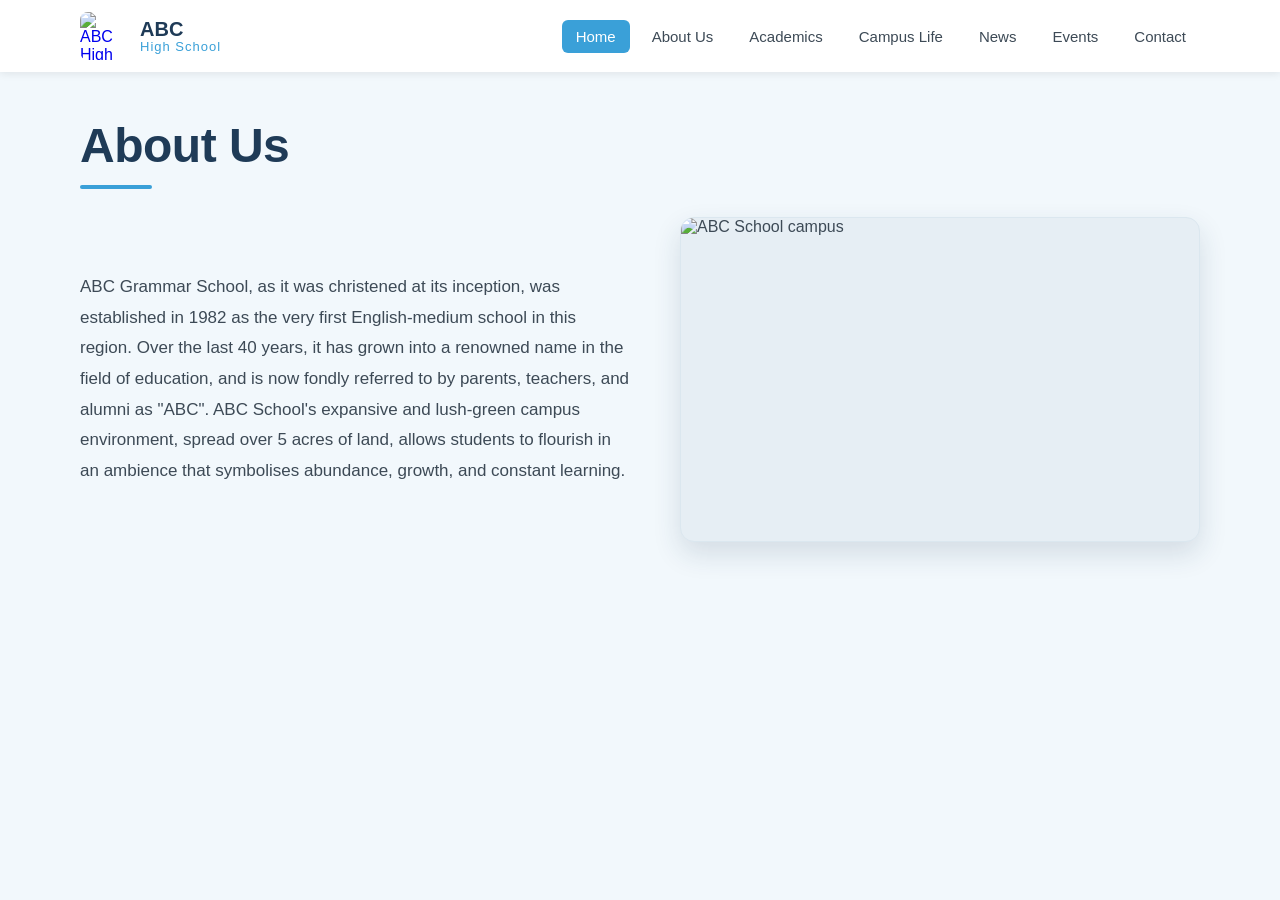
==== index.html @ cd7b048c "Add files via upload" ====
<!DOCTYPE html>
<html lang="en">
<head>
<meta charset="UTF-8">
<meta name="viewport" content="width=device-width, initial-scale=1.0">
<title>ABC High School — About Us</title>
<style>
  :root {
    --primary: #3aa0d8;
    --primary-dark: #2b86ba;
    --navy: #1f3b57;
    --text: #3d4a56;
    --muted: #5b6b7a;
    --bg: #ffffff;
    --page-bg: #f2f8fc;
    --line: #dbe7ef;
    --max-width: 1200px;
  }

  * { margin: 0; padding: 0; box-sizing: border-box; }

  body {
    font-family: "Segoe UI", Arial, sans-serif;
    background: var(--page-bg);
    color: var(--text);
  }

  /* ===== NAV BAR ===== */
  .navbar {
    display: flex;
    align-items: center;
    justify-content: space-between;
    gap: 24px;
    background: var(--bg);
    padding: 12px max(40px, calc((100vw - var(--max-width))/2 + 40px));
    box-shadow: 0 2px 8px rgba(0, 0, 0, 0.08);
    position: sticky;
    top: 0;
    z-index: 100;
  }

  .logo {
    display: flex;
    align-items: center;
    gap: 12px;
    text-decoration: none;
    flex-shrink: 0;
  }

  .logo-img {
    width: 48px;
    height: 48px;
    object-fit: contain;
    border-radius: 8px;
    display: block;
  }

  .logo-text {
    font-size: 20px;
    font-weight: 700;
    color: var(--navy);
    line-height: 1.1;
  }
  .logo-text span {
    color: var(--primary);
    display: block;
    font-size: 13px;
    font-weight: 500;
    letter-spacing: 1px;
  }

  .nav-links {
    display: flex;
    align-items: center;
    gap: 8px;
    list-style: none;
  }

  .nav-links a {
    display: block;
    padding: 8px 14px;
    text-decoration: none;
    color: var(--text);
    font-size: 15px;
    font-weight: 500;
    border-radius: 6px;
    transition: background 0.2s, color 0.2s;
    white-space: nowrap;
  }

  .nav-links a:hover {
    background: #e6f4fb;
    color: var(--primary-dark);
  }

  .nav-links a.active {
    color: #fff;
    background: var(--primary);
  }

  .menu-toggle {
    display: none;
    flex-direction: column;
    gap: 5px;
    background: none;
    border: none;
    cursor: pointer;
    padding: 6px;
  }
  .menu-toggle span {
    width: 24px;
    height: 3px;
    background: var(--navy);
    border-radius: 2px;
    display: block;
  }

  /* ===== PAGE CONTENT - perfectly aligned ===== */
  .page-wrap {
    max-width: var(--max-width);
    margin: 0 auto;
    padding: 48px 40px 64px;
  }

  .page-title {
    font-size: 48px;
    line-height: 1.1;
    font-weight: 800;
    color: var(--navy);
    letter-spacing: -0.5px;
    margin: 0;
  }
  .page-title::after {
    content: "";
    display: block;
    width: 72px;
    height: 4px;
    border-radius: 4px;
    background: var(--primary);
    margin-top: 12px;
  }

  .about-section {
    display: flex;
    align-items: center;
    gap: 48px;
    margin-top: 28px;
  }

  .about-text {
    flex: 1 1 0;
    min-width: 0;
    font-size: 17px;
    line-height: 1.8;
    font-weight: 400;
    color: var(--text);
  }

  .about-image {
    width: 100%;
    max-width: 520px;
    flex: 0 1 520px;
    aspect-ratio: 16 / 10;
    height: auto;
    object-fit: cover;
    border-radius: 14px;
    border: 1px solid var(--line);
    box-shadow: 0 12px 28px rgba(31, 59, 87, 0.14);
    display: block;
    background: #e6eef4;
  }

  @media (max-width: 900px) {
    .page-wrap { padding: 32px 20px 48px; }
    .page-title { font-size: 36px; }
    .about-section { flex-direction: column; align-items: stretch; gap: 24px; }
    .about-image { max-width: 100%; flex-basis: auto; }
  }

  @media (max-width: 820px) {
    .navbar { padding: 12px 20px; }
    .menu-toggle { display: flex; }
    .nav-links {
      display: none;
      position: absolute;
      top: 100%;
      left: 0;
      right: 0;
      flex-direction: column;
      align-items: stretch;
      background: var(--bg);
      box-shadow: 0 4px 12px rgba(0, 0, 0, 0.1);
      padding: 10px 20px 16px;
    }
    .nav-links.open { display: flex; }
  }
</style>
</head>
<body>

<nav class="navbar">
  <a href="#" class="logo">
    <img src="278612667_105606472132441_2591856225863751013_n.jpg" alt="ABC High School logo" class="logo-img">
    <div class="logo-text">ABC <span>High School</span></div>
  </a>

  <button class="menu-toggle" aria-label="Toggle menu" onclick="document.querySelector('.nav-links').classList.toggle('open')">
    <span></span><span></span><span></span>
  </button>

  <ul class="nav-links">
    <li><a href="#" class="active">Home</a></li>
    <li><a href="#">About Us</a></li>
    <li><a href="#">Academics</a></li>
    <li><a href="#">Campus Life</a></li>
    <li><a href="#">News</a></li>
    <li><a href="#">Events</a></li>
    <li><a href="#">Contact</a></li>
  </ul>
</nav>

<main class="page-wrap">
  <h1 class="page-title">About Us</h1>

  <div class="about-section">
    <p class="about-text">
      ABC Grammar School, as it was christened at its inception, was established in 1982 as the very first
      English-medium school in this region. Over the last 40 years, it has grown into a renowned name in the
      field of education, and is now fondly referred to by parents, teachers, and alumni as "ABC".
      ABC School's expansive and lush-green campus environment, spread over 5 acres of land, allows students
      to flourish in an ambience that symbolises abundance, growth, and constant learning.
    </p>
    <img src="https://abchighschool.com/public/uploads/pages/1684751693_3e8fefe868b425805ef9.jpeg" alt="ABC School campus" class="about-image">
  </div>
</main>

</body>
</html>
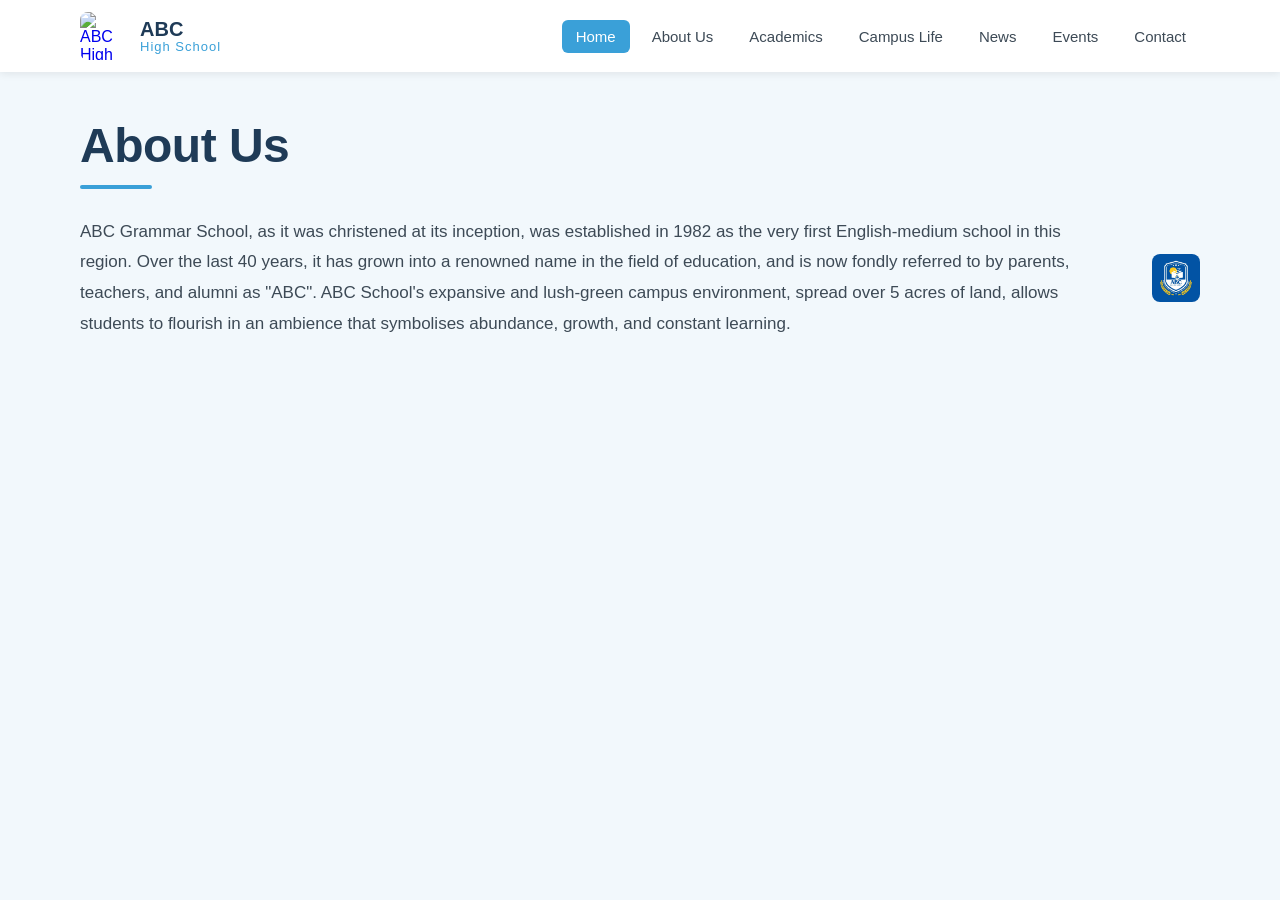
==== commit 1bcac0a3: "Add files via upload" ====
--- a/index.html
+++ b/index.html
@@ -230,7 +230,7 @@
       ABC School's expansive and lush-green campus environment, spread over 5 acres of land, allows students
       to flourish in an ambience that symbolises abundance, growth, and constant learning.
     </p>
-    <img src="https://abchighschool.com/public/uploads/pages/1684751693_3e8fefe868b425805ef9.jpeg" alt="ABC School campus" class="about-image">
+    <img src="School_img.jpg" alt="ABC High School logo" class="logo-img">
   </div>
 </main>
 
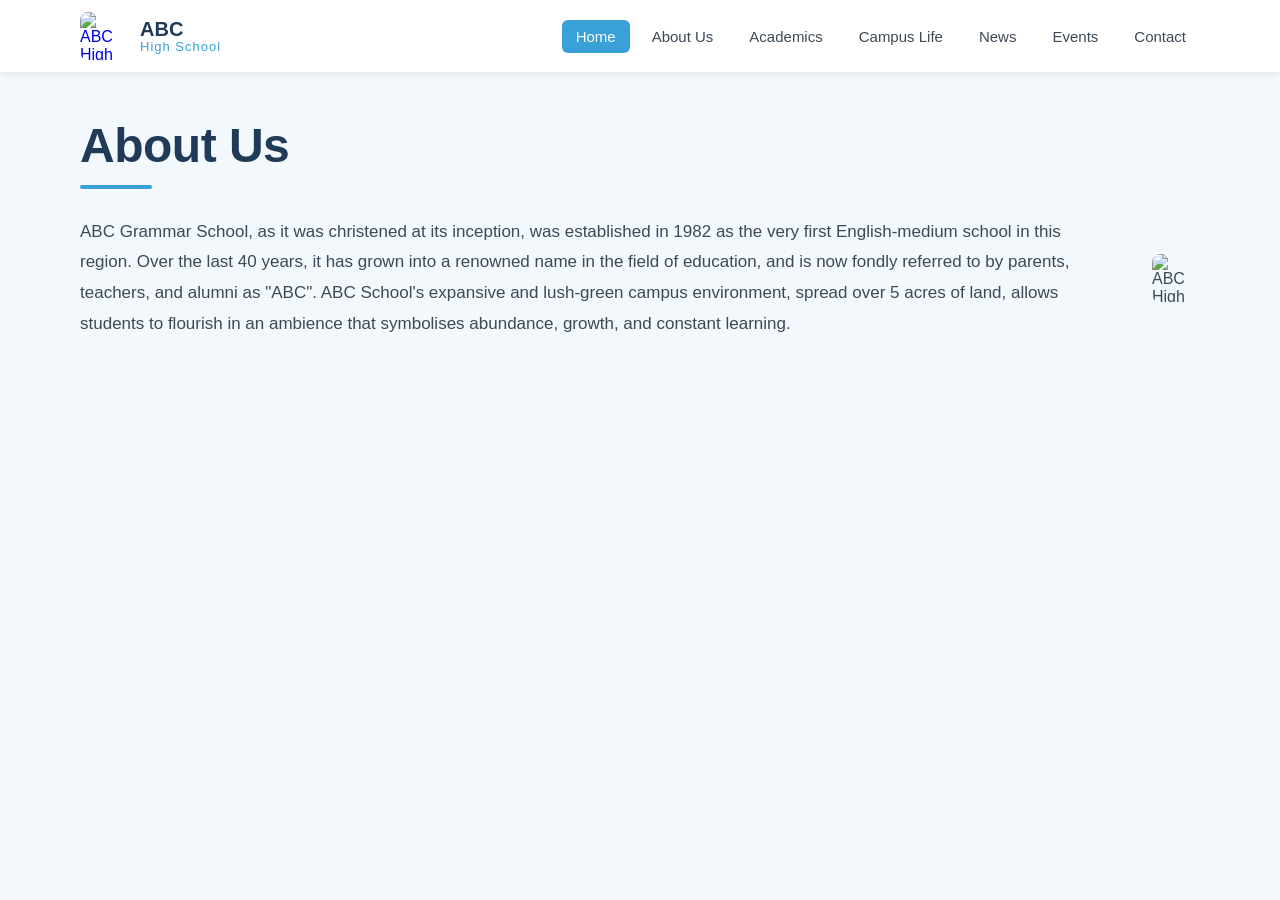
==== commit 748a1607: "Update index.html" ====
--- a/index.html
+++ b/index.html
@@ -230,9 +230,9 @@
       ABC School's expansive and lush-green campus environment, spread over 5 acres of land, allows students
       to flourish in an ambience that symbolises abundance, growth, and constant learning.
     </p>
-    <img src="School_img.jpg" alt="ABC High School logo" class="logo-img">
+    <img src="https://github.com/ELURINARENDRA/School-Website/blob/main/School_img.jpg" alt="ABC High School logo" class="logo-img">
   </div>
 </main>
 
 </body>
-</html>+</html>
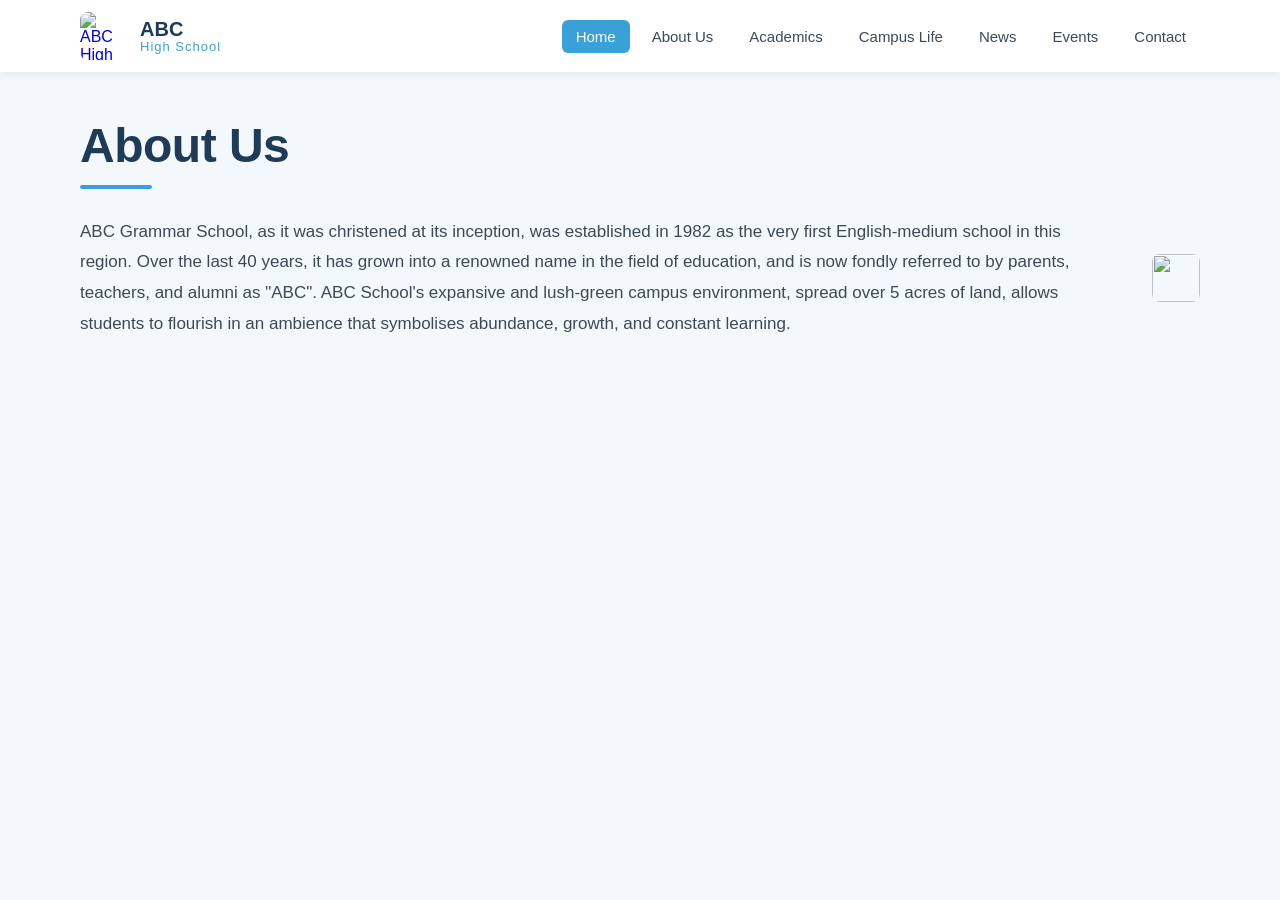
==== commit 92f0b627: "Update index.html" ====
--- a/index.html
+++ b/index.html
@@ -230,7 +230,7 @@
       ABC School's expansive and lush-green campus environment, spread over 5 acres of land, allows students
       to flourish in an ambience that symbolises abundance, growth, and constant learning.
     </p>
-    <img src="https://github.com/ELURINARENDRA/School-Website/blob/main/School_img.jpg" alt="ABC High School logo" class="logo-img">
+     <img src="https://raw.githubusercontent.com/ELURINARENDRA/School-Website/main/School_img.jpg" class="logo-img">
   </div>
 </main>
 
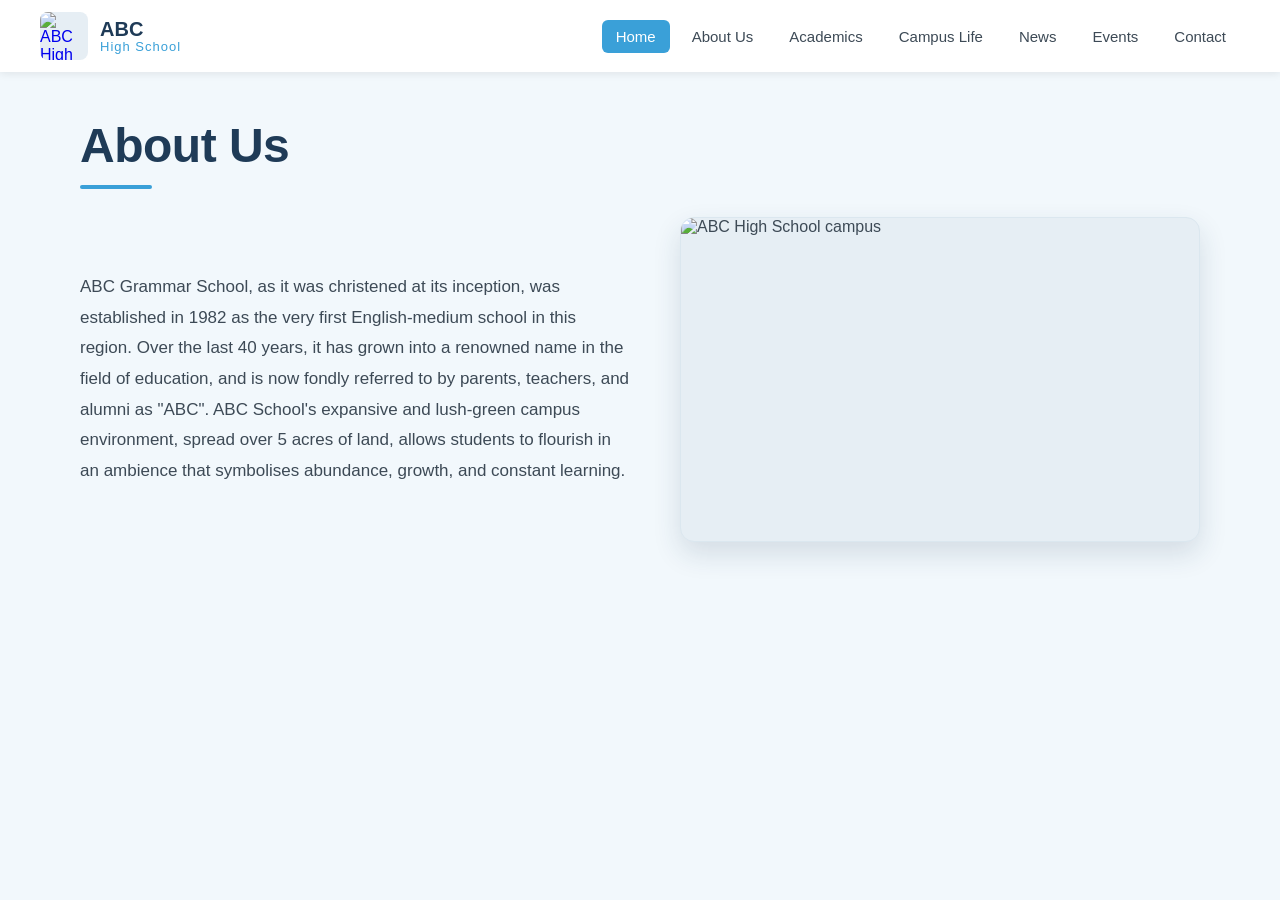
==== commit 7dd593c1: "Update index.html" ====
--- a/index.html
+++ b/index.html
@@ -32,7 +32,7 @@
     justify-content: space-between;
     gap: 24px;
     background: var(--bg);
-    padding: 12px max(40px, calc((100vw - var(--max-width))/2 + 40px));
+    padding: 12px 40px;
     box-shadow: 0 2px 8px rgba(0, 0, 0, 0.08);
     position: sticky;
     top: 0;
@@ -53,6 +53,7 @@
     object-fit: contain;
     border-radius: 8px;
     display: block;
+    background: #e6eef4;
   }
 
   .logo-text {
@@ -230,7 +231,7 @@
       ABC School's expansive and lush-green campus environment, spread over 5 acres of land, allows students
       to flourish in an ambience that symbolises abundance, growth, and constant learning.
     </p>
-     <img src="https://raw.githubusercontent.com/ELURINARENDRA/School-Website/main/School_img.jpg" class="logo-img">
+    <img src="https://raw.githubusercontent.com/ELURINARENDRA/School-Website/main/School_img.jpg" alt="ABC High School campus" class="about-image">
   </div>
 </main>
 
